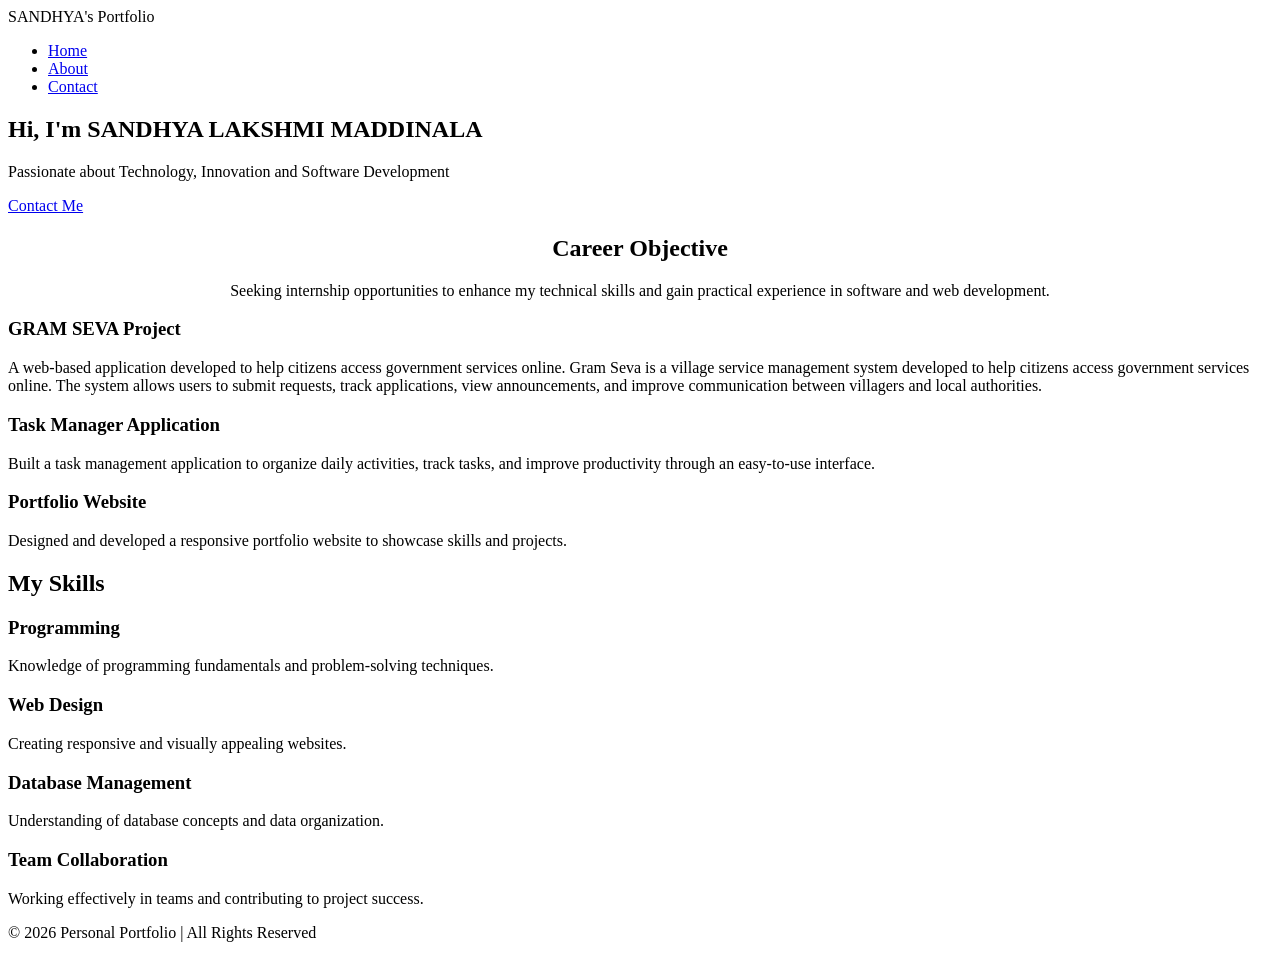
==== index.html @ 47d8e4dc "Add files via upload" ====
<!DOCTYPE html>
<html lang="en">

<head>
    <meta charset="UTF-8">
    <meta name="viewport" content="width=device-width, initial-scale=1.0">
    <title>Personal Portfolio</title>
    <link rel="stylesheet" href="styles/main.css">
    
</head>

<body>

    <!-- Navigation Bar -->
    <header>
        <nav>
            <div class="logo">SANDHYA's Portfolio</div>

            <ul class="nav-links">
                <li><a href="index.html">Home</a></li>
                <li><a href="about.html">About</a></li>
                <li><a href="contact.html">Contact</a></li>
            </ul>
        </nav>
    </header>

    <!-- Hero Section -->
    <section class="hero">

        <h1>
            Hi, I'm <span class="highlight">SANDHYA LAKSHMI MADDINALA</span>
        </h1>

        <p>
            Passionate about Technology, Innovation and Software Development
        </p>
    

        <a href="contact.html" class="btn">
            Contact Me
        </a>

    </section>
    <center>
    <h2>Career Objective</h2>

<p>
Seeking internship opportunities to enhance my technical skills and gain practical experience in software and web development.
</p></center>
    <!-- Projects Section -->
    <section class="projects">

        <div class="card">
            <h3>GRAM SEVA Project</h3>

                <p>
                    A web-based application developed to help citizens access government services online.
               Gram Seva is a village service management system developed to help citizens access government services online. The system allows users to submit requests, track applications, view announcements, and improve communication between villagers and local authorities.
            </p>
 
        </div>

        <div class="card">
            <h3>Task Manager Application</h3>
           <p>
             Built a task management application to organize daily activities, track tasks, and improve productivity through an easy-to-use interface.
             </p>
        </div>

        <div class="card">
            <h3>Portfolio Website</h3>

            <p>
                Designed and developed a responsive portfolio website to showcase skills and projects.
            </p>
        </div>

    </section>

    <!-- Skills Section -->
    <section class="content">

        <h1>My Skills</h1>

        <div class="projects">

            <div class="card">
                <h3>Programming</h3>
                <p>Knowledge of programming fundamentals and problem-solving techniques.</p>
            </div>

            <div class="card">
                <h3>Web Design</h3>
                <p>Creating responsive and visually appealing websites.</p>
            </div>

            <div class="card">
                <h3>Database Management</h3>
                <p>Understanding of database concepts and data organization.</p>
            </div>

            <div class="card">
                <h3>Team Collaboration</h3>
                <p>Working effectively in teams and contributing to project success.</p>
            </div>

        </div>

    </section>

    <!-- Footer -->
    <footer>
        <p>
            © 2026 Personal Portfolio | All Rights Reserved
        </p>
    </footer>

</body>

</html>
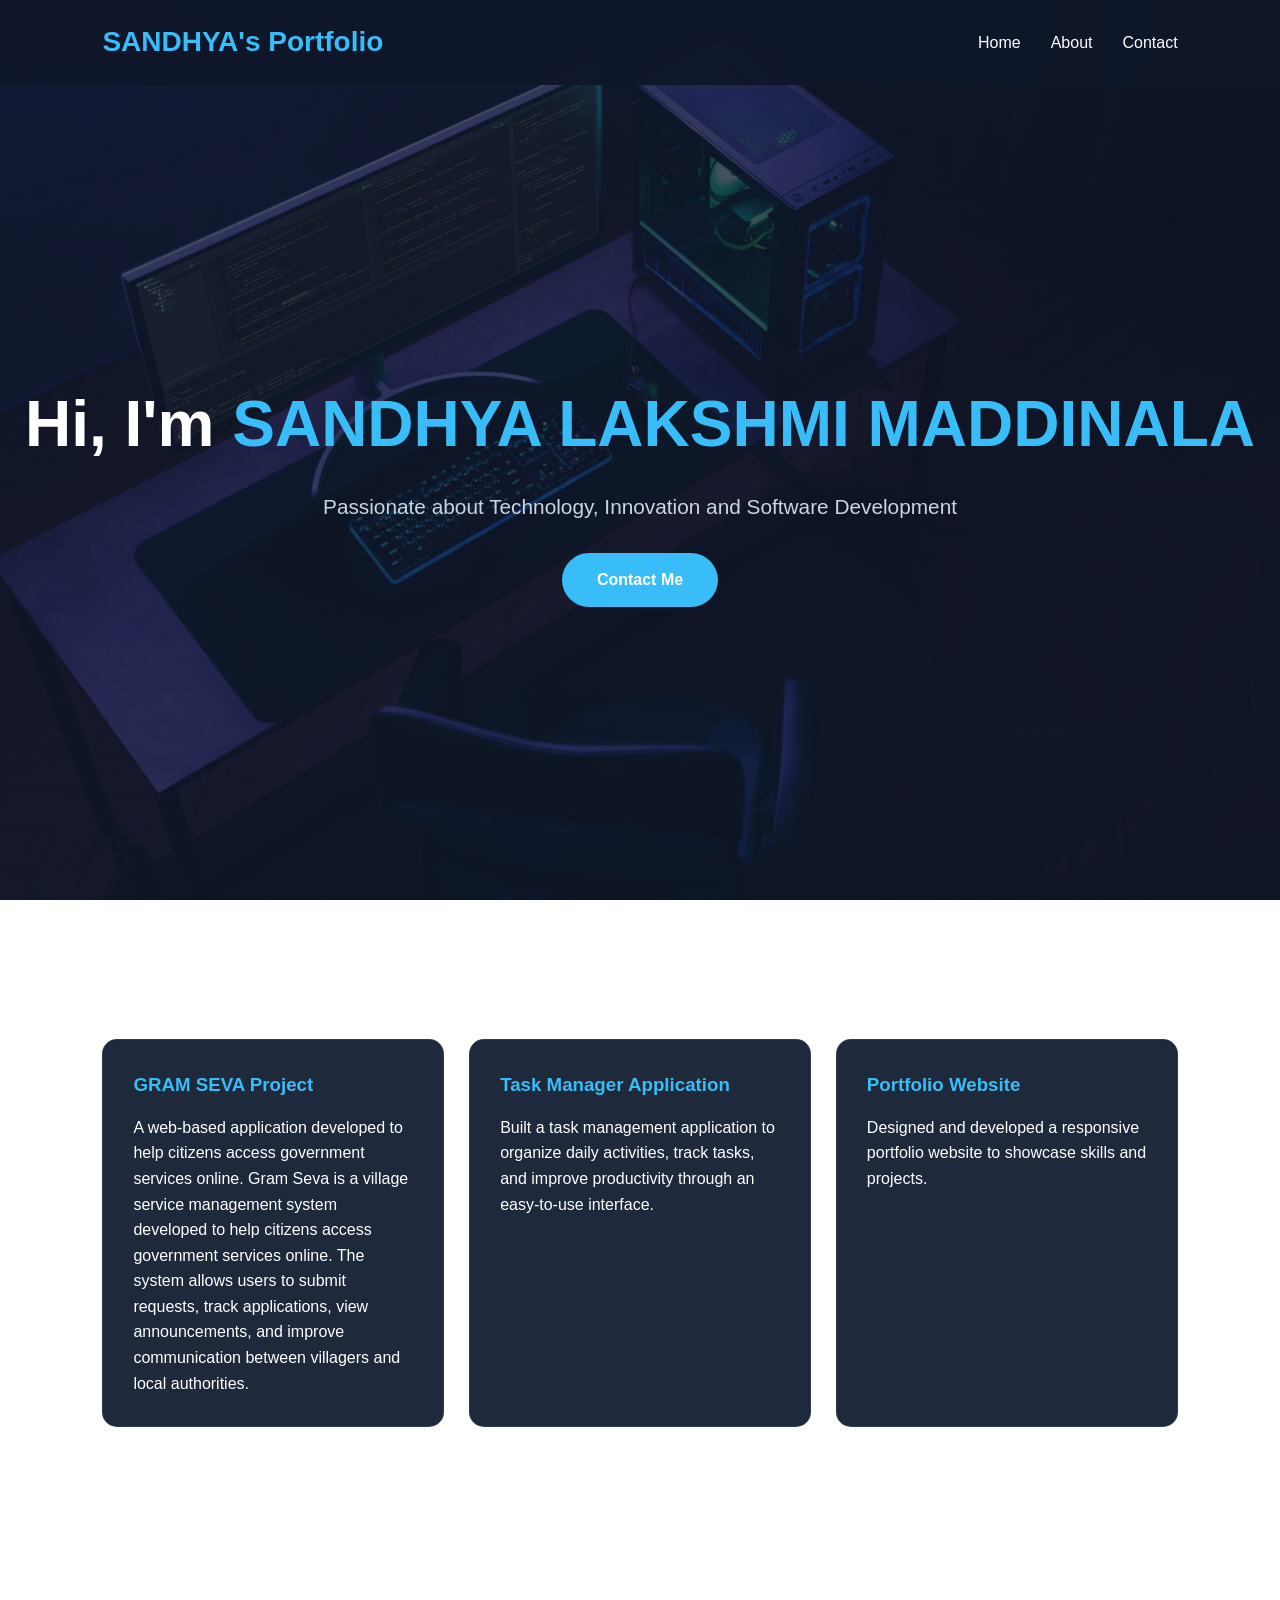
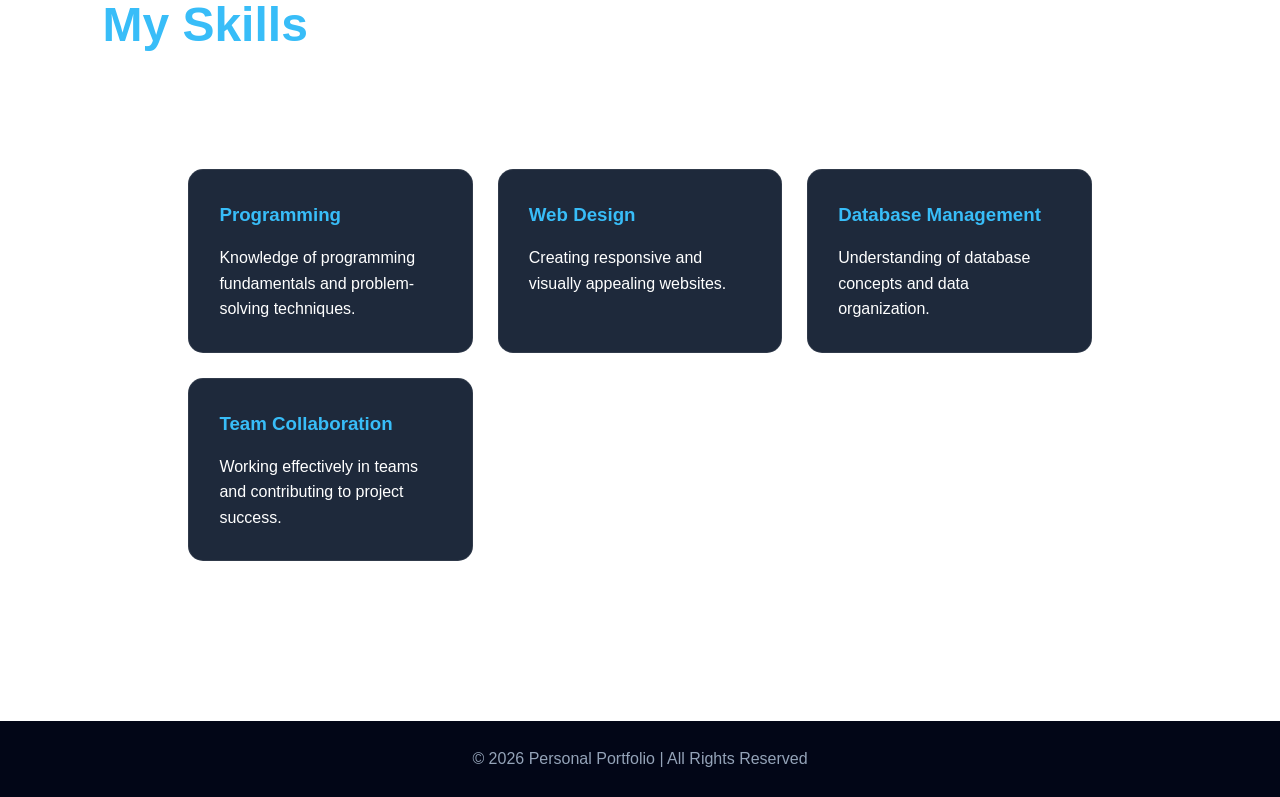
==== commit 4a4b45d6: "Update index.html" ====
--- a/index.html
+++ b/index.html
@@ -5,7 +5,7 @@
     <meta charset="UTF-8">
     <meta name="viewport" content="width=device-width, initial-scale=1.0">
     <title>Personal Portfolio</title>
-    <link rel="stylesheet" href="styles/main.css">
+    <link rel="stylesheet" href="main.css">
     
 </head>
 
@@ -117,4 +117,4 @@
 
 </body>
 
-</html>+</html>
--- a/main.css
+++ b/main.css
@@ -0,0 +1,207 @@
+@import url('https://fonts.googleapis.com/css2?family=Poppins:wght@300;400;500;600;700&display=swap');
+
+*{
+    margin:0;
+    padding:0;
+    box-sizing:border-box;
+    font-family:'Poppins',sans-serif;
+}
+
+body{
+    background:
+    linear-gradient(
+        rgba(15,23,42,0.75),
+        rgba(15,23,42,0.75)
+    ),
+    url("image.jpg");
+
+    background-size:cover;
+    background-position:center;
+    background-repeat:no-repeat;
+    background-attachment:fixed;
+
+    color:white;
+    line-height:1.6;
+}
+
+/* Navbar */
+
+nav{
+    display:flex;
+    justify-content:space-between;
+    align-items:center;
+    padding:20px 8%;
+    background:rgba(15,23,42,0.95);
+    backdrop-filter:blur(10px);
+    position:sticky;
+    top:0;
+    z-index:100;
+}
+
+.logo{
+    font-size:28px;
+    font-weight:700;
+    color:#38bdf8;
+}
+
+.nav-links{
+    display:flex;
+    list-style:none;
+    gap:30px;
+}
+
+.nav-links a{
+    text-decoration:none;
+    color:white;
+    font-weight:500;
+    transition:0.3s;
+}
+
+.nav-links a:hover{
+    color:#38bdf8;
+}
+
+/* Hero Section */
+
+.hero{
+    min-height:90vh;
+    display:flex;
+    flex-direction:column;
+    justify-content:center;
+    align-items:center;
+    text-align:center;
+    padding:20px;
+   
+    background-size:cover;
+    background-position:center;
+}
+
+.hero h1{
+    font-size:4rem;
+    margin-bottom:15px;
+}
+
+.hero p{
+    font-size:1.3rem;
+    color:#cbd5e1;
+    margin-bottom:30px;
+}
+
+.highlight{
+    color:#38bdf8;
+}
+
+.btn{
+    padding:14px 35px;
+    background:#38bdf8;
+    color:white;
+    text-decoration:none;
+    border-radius:30px;
+    font-weight:600;
+    transition:0.3s;
+}
+
+.btn:hover{
+    transform:translateY(-4px);
+    box-shadow:0 8px 20px rgba(56,189,248,0.4);
+}
+
+/* Cards */
+
+.projects{
+    padding:80px 8%;
+    display:grid;
+    grid-template-columns:repeat(auto-fit,minmax(280px,1fr));
+    gap:25px;
+}
+
+.card{
+    background:#1e293b;
+    padding:30px;
+    border-radius:15px;
+    transition:0.4s;
+    border:1px solid rgba(255,255,255,0.08);
+}
+
+.card:hover{
+    transform:translateY(-10px);
+    box-shadow:0 15px 35px rgba(0,0,0,0.3);
+}
+
+.card h3{
+    color:#38bdf8;
+    margin-bottom:15px;
+}
+
+/* About */
+
+.content{
+    padding:80px 8%;
+}
+
+.content h1{
+    font-size:3rem;
+    margin-bottom:25px;
+    color:#38bdf8;
+}
+
+.content h2{
+    margin-top:35px;
+    margin-bottom:15px;
+}
+
+.content ul{
+    padding-left:20px;
+}
+
+.content li{
+    margin-bottom:10px;
+}
+
+/* Contact */
+
+.contact-box{
+    max-width:700px;
+    margin:auto;
+    background:#1e293b;
+    padding:40px;
+    border-radius:15px;
+    box-shadow:0 10px 30px rgba(0,0,0,0.3);
+}
+
+.contact-box p{
+    margin:15px 0;
+    font-size:18px;
+}
+
+/* Footer */
+
+footer{
+    text-align:center;
+    padding:25px;
+    background:#020617;
+    color:#94a3b8;
+}
+
+/* Mobile */
+
+@media(max-width:768px){
+
+    nav{
+        flex-direction:column;
+        gap:15px;
+    }
+
+    .nav-links{
+        flex-direction:column;
+        text-align:center;
+    }
+
+    .hero h1{
+        font-size:2.5rem;
+    }
+
+    .hero p{
+        font-size:1rem;
+    }
+}
